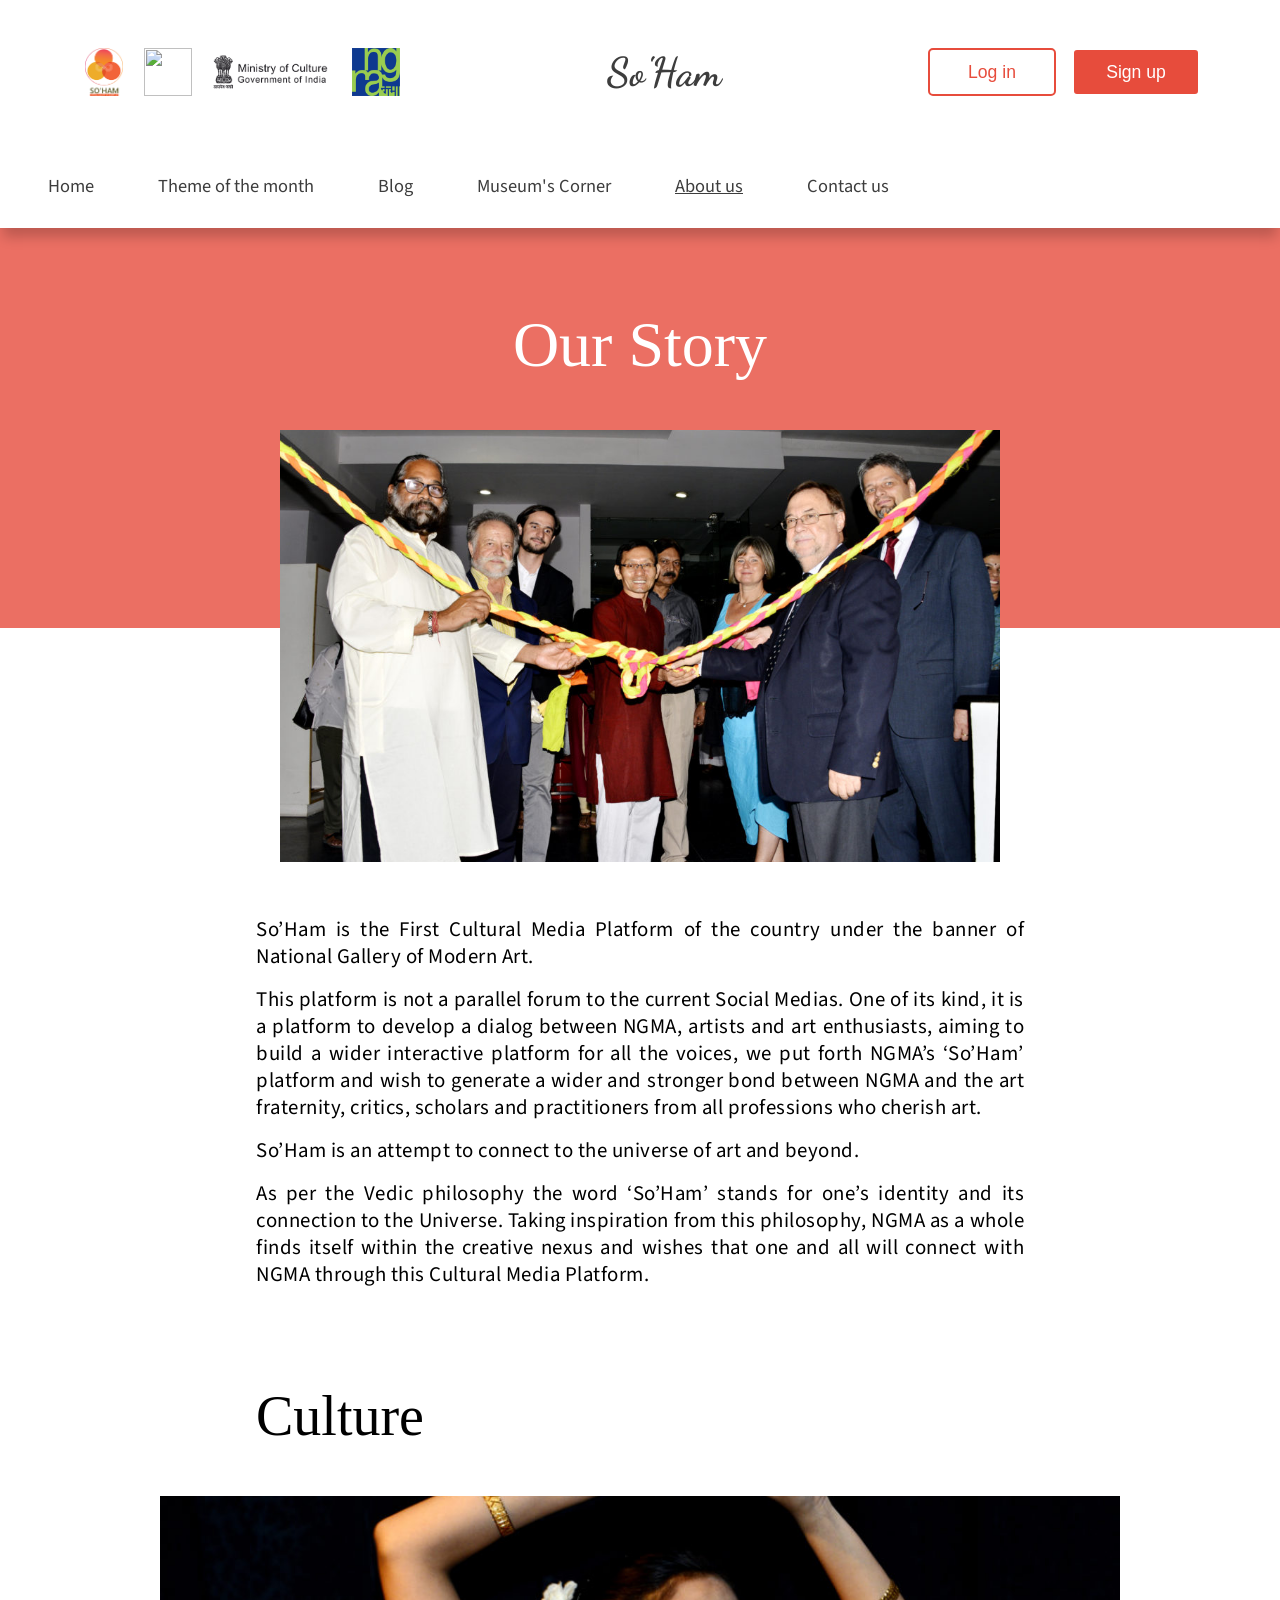
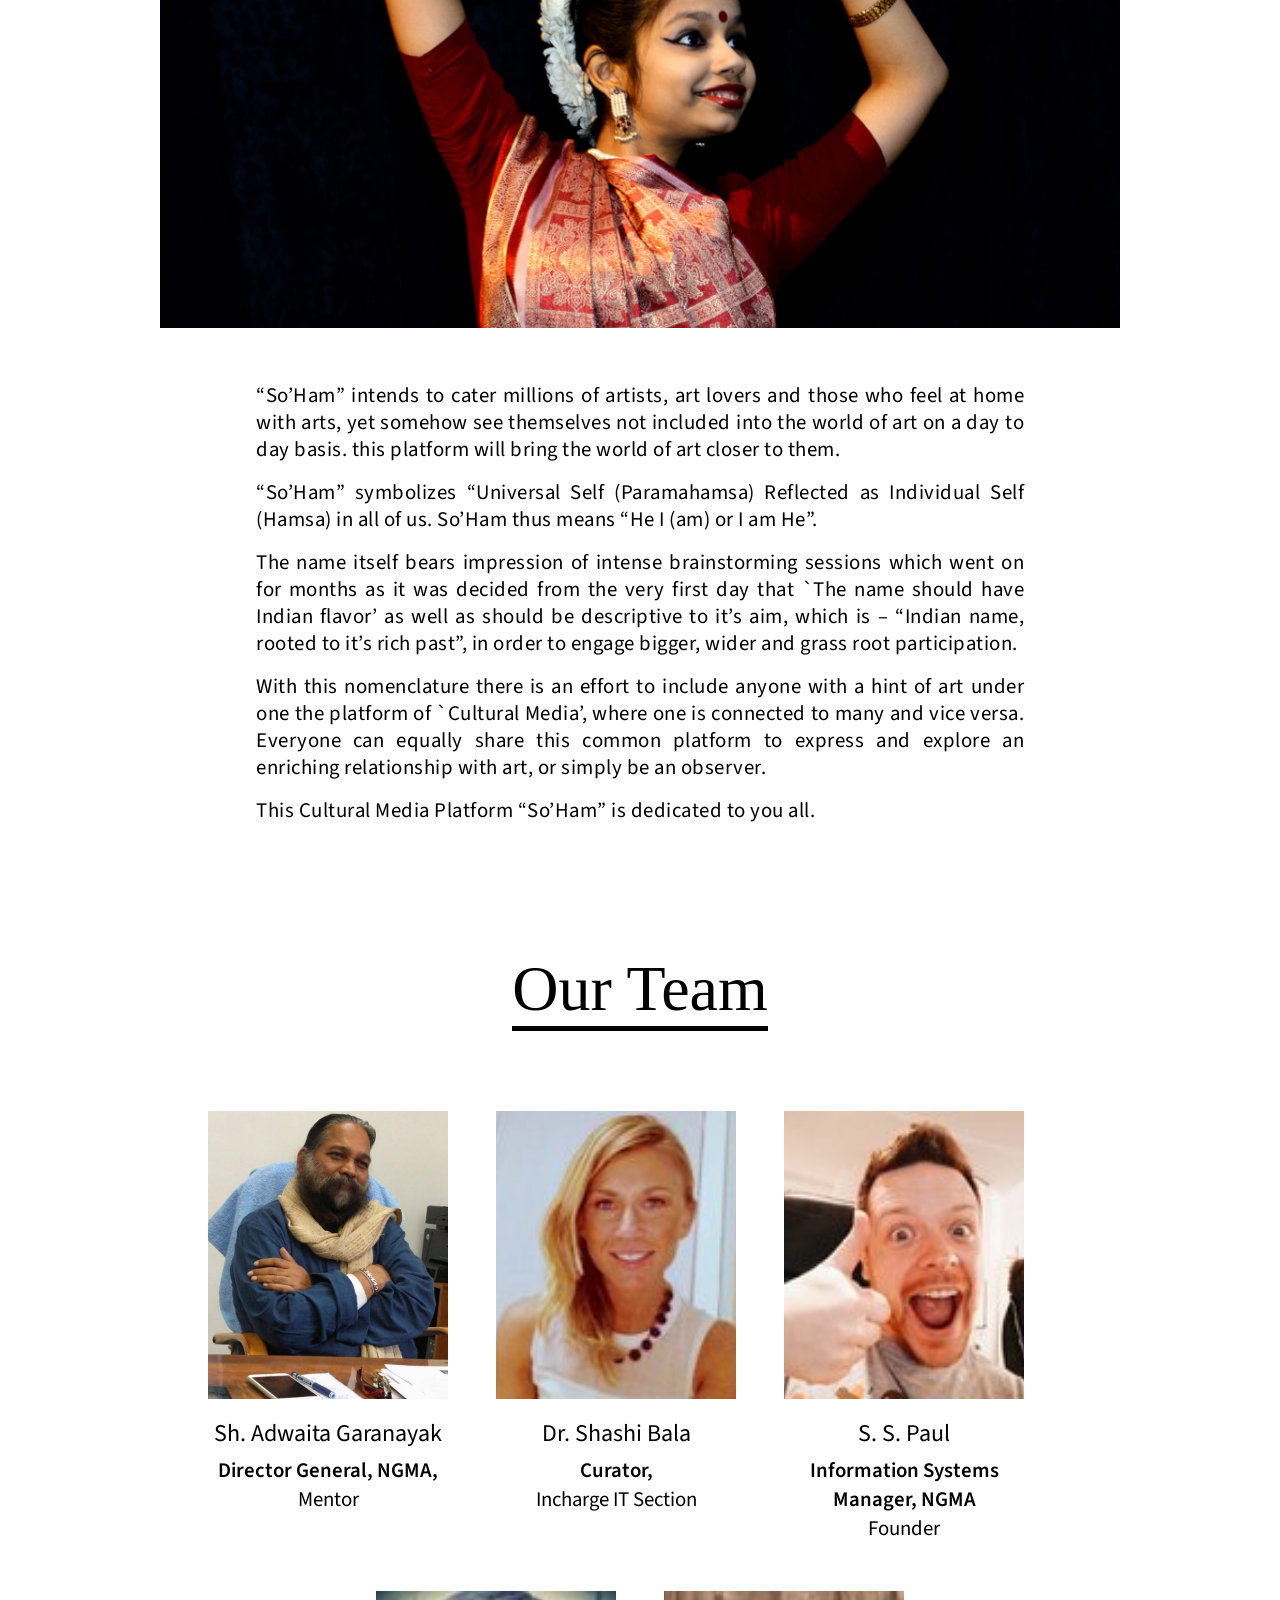
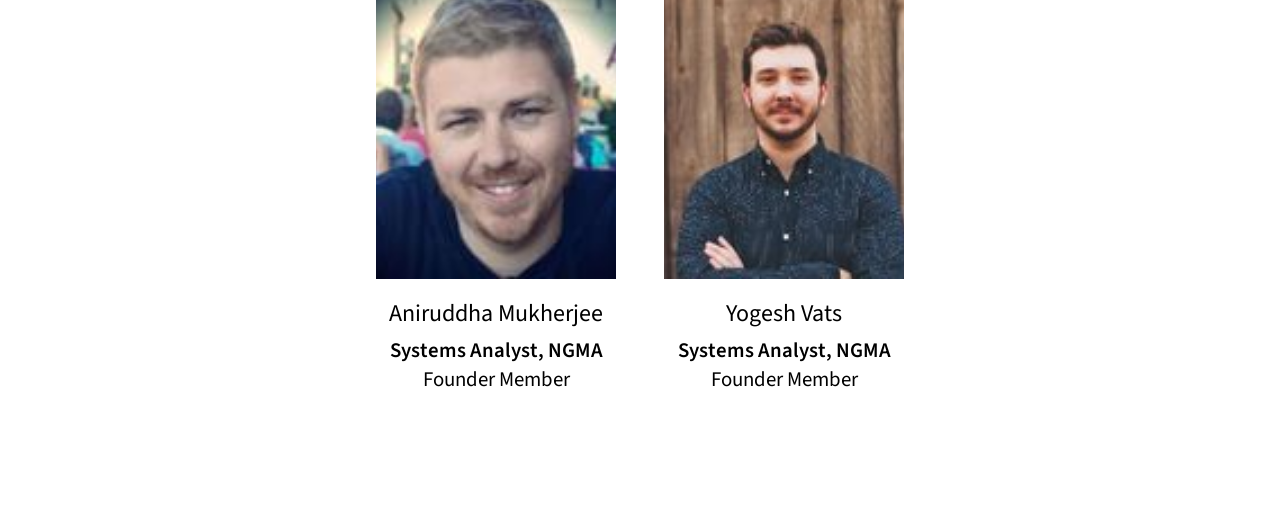
==== Pages/about.html @ 49e67aa1 "All Pages done" ====
<!DOCTYPE html>
<html lang="en">
<head>
    <meta charset="UTF-8">
    <meta http-equiv="X-UA-Compatible" content="IE=edge">
    <meta name="viewport" content="width=device-width, initial-scale=1.0">
    <link rel="shortcut icon" type="image/png" href="images/5-soham.png">
    <!-- Font Family -->
    <link rel="preconnect" href="https://fonts.gstatic.com">
    <link href="https://fonts.googleapis.com/css2?family=Source+Sans+Pro:ital,wght@0,300;0,400;0,600;0,700;1,400&display=swap" rel="stylesheet">
    <link href="https://fonts.googleapis.com/css2?family=Dancing+Script:wght@700&display=swap" rel="stylesheet">
    <!-- Font Awesome Icons -->
    <script src="https://kit.fontawesome.com/0ccd48ad8b.js" crossorigin="anonymous"></script>
    <!-- StyleSheets -->
    <link rel="stylesheet" href="../css/base.css">
    <link rel="stylesheet" href="../css/about.css">

    <title>So-ham</title>
</head>
<body>
    <!-- Header Section -->
    <section class="header">
        <div class="header_div">
            <img class="header_img header_img-1" src="../img/5-soham.png" alt="so-ham logo">
            <img class="header_img header_img-2" src="../img/2-sanskriti.png" alt="">
            <img class="header_img header_img-3" src="../img/MOC Final LOGO (1).png" alt="MOC logo">
            <img class="header_img header_img-4" src="../img/4-NGMA - 1.png" alt="NGMA logo">
        </div>
        <div class="header_div">
            <h1 class="header_heading">So'Ham</h1>
        </div>
        <div class="header_div header_div-btn">
            <button class="header_btn header_btn-login"><a href="#">Log in</a></button>
            <button class="header_btn header_btn-signup"><a href="#">Sign up</a></button>
        </div>
    </section>

    <!-- Navigation Section -->
    <section class="navigation" id="navBar">
        <div class="nav">
            <a class="nav_link" href="./homePage.html">Home</a>
            <i class="fa fa-bars nav_icon" aria-hidden="true"></i>
            <a class="nav_link" href="./theme.html">Theme of the month</a>
            <a class="nav_link" href="./blog.html">Blog</a>
            <a class="nav_link" href="./museumCorner.html">Museum's Corner</a>
            <a class="nav_link nav_active" href="./about.html">About us</a>
            <a class="nav_link" href="./contact.html">Contact us</a>
        </div>
    </section>

    <!-- About Section -->
    <section class="about">
        <div class="about_bg">&nbsp;</div>
        <h1 class="about_heading-primary">Our Story</h1>
        <img class="about_img-1" src="../img/Soham 100 Images/DSC8449-1024x670.jpg" alt="">
        <div class="about_content">
            <p>So’Ham is the First Cultural Media Platform of the country under the banner of National Gallery of Modern Art.</p>
            <p>This platform is not a parallel forum to the current Social Medias. One of its kind, it is a platform to develop a dialog between NGMA, artists and art enthusiasts, aiming to build a wider interactive platform for all the voices, we put forth NGMA’s ‘So’Ham’ platform and wish to generate a wider and stronger bond between NGMA and the art fraternity, critics, scholars and practitioners from all professions who cherish art.</p>
            <p>So’Ham is an attempt to connect to the universe of art and beyond.</p>
            <p>As per the Vedic philosophy the word ‘So’Ham’ stands for one’s identity and its connection to the Universe. Taking inspiration from this philosophy, NGMA as a whole finds itself within the creative nexus and wishes that one and all will connect with NGMA through this Cultural Media Platform.</p>
        </div>
        <h1 class="about_heading-secondary">Culture</h1>
        <img class="about_img-2" src="../img/Soham 100 Images/DSC8316-1024x647.jpg" alt="">
        <div class="about_content">
            <p>“So’Ham” intends to cater millions of artists, art lovers and those who feel at home with arts, yet somehow see themselves not included into the world of art on a day to day basis. this platform will bring the world of art closer to them.</p>
            <p>“So’Ham” symbolizes “Universal Self (Paramahamsa) Reflected as Individual Self (Hamsa) in all of us. So’Ham thus means “He I (am) or I am He”.</p>
            <p>The name itself  bears impression of intense brainstorming sessions which went on for months as it was decided from the very first day that `The name should have Indian flavor’ as well as should be descriptive to it’s aim, which is – “Indian name, rooted to it’s rich past”, in order to engage bigger, wider and grass root participation.</p>
            <p>With this nomenclature there is an effort to include anyone with a hint of art under one the platform of `Cultural Media’, where one is connected to many and vice versa. Everyone can equally share this common platform to express and explore an enriching relationship with art, or simply be an observer.</p>
            <p>This Cultural Media Platform “So’Ham” is dedicated to you all.</p>
        </div>
        <h1 class="about_heading-primary">Our Team</h1>
        <div class="about_team">
            <figure class="about_member">
                <img src="../img/dg_1.jpg" alt="">
                <span>Sh. Adwaita Garanayak</span>
                <small>Director General, NGMA,</small>
                <p>Mentor</p>
            </figure>
            <figure class="about_member">
                <img src="../img/user-2.jpg" alt="">
                <span>Dr. Shashi Bala</span>
                <small>Curator,</small>
                <p> Incharge IT Section</p>
            </figure>
            <figure class="about_member">
                <img src="../img/user-1.jpg" alt="">
                <span>S. S. Paul</span>
                <small>Information Systems Manager, NGMA</small>
                <p> Founder</p>
            </figure>
            <figure class="about_member">
                <img src="../img/user-3.jpg" alt="">
                <span>Aniruddha Mukherjee</span>
                <small>Systems Analyst, NGMA</small>
                <p>Founder Member</p>
            </figure>
            <figure class="about_member">
                <img src="../img/user-4.jpg" alt="">
                <span>Yogesh Vats</span>
                <small>Systems Analyst, NGMA</small>
                <p>Founder Member</p>
            </figure>
        </div>
    </section>
    <script>
        var height = document.getElementById("navBar").offsetTop;
        window.onscroll = function(){
        if (window.pageYOffset > height) {
            document.getElementById('navBar').classList.add('fixed');
            [...document.querySelectorAll('.nav_link')].map(function(el){
                el.style.color = "white";
            })
        }
        else {
            document.getElementById('navBar').classList.remove('fixed');
            [...document.querySelectorAll('.nav_link')].map(function(el){
                el.style.color = "#3d3d3d";
            })
        }
        };
    </script>
</body>
</html>
---- css/base.css ----
/* 
font-family: 'Source Sans Pro', sans-serif;
font-family: 'Dancing Script', cursive;
*/

*,*::before,*::after{
    padding: 0%;
    margin: 0%;
    box-sizing: border-box;
}
body{
    font-family: 'Source Sans Pro', sans-serif;
}


/* Header Section */
.header{
    width: 100%;
    display: flex;
    justify-content: space-between;
    padding: 2rem 5rem;
}
.header_div{
    display: flex;
    align-items: center;
}
.header_img:not(:last-child){
    margin-right: 1rem;
}
.header_img-1,.header_img-2,.header_img-4{
    width: 3rem;
    height: 3rem;
    object-fit: contain;
}
.header_img-3{
    width: 8rem;
    height: 5rem;
    object-fit: contain;
}
.header_div > h1{
    font-family: 'Dancing Script', cursive;
    font-size: 2.5rem;
    color: #3d3d3d;
}
.header_btn{
    width: 8rem;
    height: 3rem;
    border-radius: 5px;
    cursor: pointer;
    transition: all 0.2s;
    outline: none;
}
.header_btn > a{
    text-decoration: none;
    font-size: 1.1rem;
}
.header_btn-login{ 
    background-color: white;
    border: 2px solid #e74c3c;
}
.header_btn-login > a{
    color: #e74c3c;
}
.header_btn-signup{
    background-color: #e74c3c;
    border: none;
    margin-left: 1rem;
    border: 2px solid white;
}
.header_btn-signup > a{
    color: white;
}
.header_btn-login:hover{
    background-color: rgb(245, 244, 244);
    transform: translateY(-0.2rem);
}
.header_btn-login:hover a{
    color: #e74c3c;
}
.header_btn-signup:hover{
    opacity: 0.7;
    border: 2px solid #e74c3c;
    transform: translateY(-0.2rem);
}
.header_btn-signup:hover a{
    color: #fff;
}

/*Header Media queries */
@media(max-width: 1024px){
    .header{
        padding: 2rem;
    }
}
@media(max-width: 900px){
    .header{
        padding: 1rem;
    }
    .header_btn{
        width: 6rem;
    }
}
@media(max-width: 700px){
    .header_div-btn{
        display: none;
    }
}
@media(max-width: 500px){
    .header_img-1,.header_img-3{width: 2rem;height: 2rem;}
    .header_img-2{width: 5rem;}
    .header_img:not(:last-child){
        margin-right: 0.2rem;
    }
}


/* Navigation Section */
.navigation{
    width: 100%;
}
.nav{
    position: relative;
    z-index: 10;
    display: flex;
    justify-content: flex-start;
    align-items: center;
    padding: 1rem;
    box-shadow: 0 12px 12px -3px  rgba(0,0,0,0.2);
    padding: 1rem 3rem 1rem 3rem;
}
.nav_icon{
    display: none;
    font-size: 1.5rem;
}
.nav_link{
    text-decoration: none;
    font-size: 1.15rem;
    color: #3d3d3d;
    transition: all 0.2s;
    padding: 0.8rem 0;
}
.nav_link:hover{
    background-color: #E8E8E8;
    border-radius: 5px;
    padding: 0.8rem;
}
.nav_link:not(:last-child){
    margin-right: 4rem;
}
.nav_active{
    text-decoration: revert;
    color: black;
}
.fixed{
    position: fixed;
    left: 0%;
    top: 0%;
    width: 100%;
    background-color: #e74c3c;
    color: #fff;
    z-index: 1000;
}


/*Navigation Media queries */
@media(max-width: 1156px){.navigation{padding: 0  2rem 2rem;}}
@media(max-width: 1015px){.active{padding: 1rem;}}
@media(max-width: 970px){.nav_input{width: 50%;}}
@media(max-width: 800px){.nav_link{font-size: 1rem;}}
@media(max-width: 700px){
    .nav_link{display: none;}
    .nav_icon{display: inline-block;}
    .nav_input > input{width: 60%;}
    .nav_input{width: 65%;}
}
---- css/about.css ----
.about{
    position: relative;
    text-align: center;
}
.about_bg{
    position: absolute;
    top: 0%;
    left: 0%;
    width: 100%;
    height: 25rem;
    background-color: rgba(231, 76, 60,0.8);
    z-index: -10;
}
.about_heading-primary{
    width: 60%;
    margin: auto;
    font-family: 'Means Web,Georgia,Times,Times New Roman,serif';
    padding-top: 5rem;
    font-size: 4rem;
    font-weight: 400;
    color: white;
}
.about_heading-primary:last-of-type{
    color: #000;
    border-bottom: 5px solid #000;
    width: max-content;
}
.about_heading-secondary{
    width: 60%;
    margin: auto;
    font-family: 'Means Web,Georgia,Times,Times New Roman,serif';
    padding-top: 3rem;
    font-size: 3.5rem;
    font-weight: 400;
    color: #000;
    text-align: left;
}
.about_img-1{
    padding-top: 3rem;
    width: 45rem;
    height: 30rem;
    object-fit: cover;
}
.about_img-2{
    padding-top: 3rem;
    width: 60rem;
    height: 30rem;
    object-fit: cover;
}
.about_content{
    width: 60%;
    text-align: justify;
    margin: 3rem auto;
}
.about_content > p{
    font-size: 1.3rem;
    margin-bottom: 1rem;
    letter-spacing: 0.5px;
    line-height: 27px;
}

.about_team{
    margin: 5rem auto;
    width: 75%;
    display: flex;
    justify-content: center;
    align-items: flex-start;
    flex-wrap: wrap;
}
.about_member{
    width: 25%;
    margin-bottom: 3rem;
}
.about_member:not(:last-child){margin-right: 3rem;}
.about_member > img{
    width: 100%;
    height: 18rem;
    object-fit: cover;
}
.about_member > span{
    display: block;
    font-size: 1.5rem;
    margin-top: 0.7rem;
    margin-bottom: 0.3rem;
}
.about_member > small{
    font-size: 1.3rem;
    font-weight: 600;
    margin-bottom: 0.3rem;
}
.about_member > p{
    font-size: 1.3rem;
}
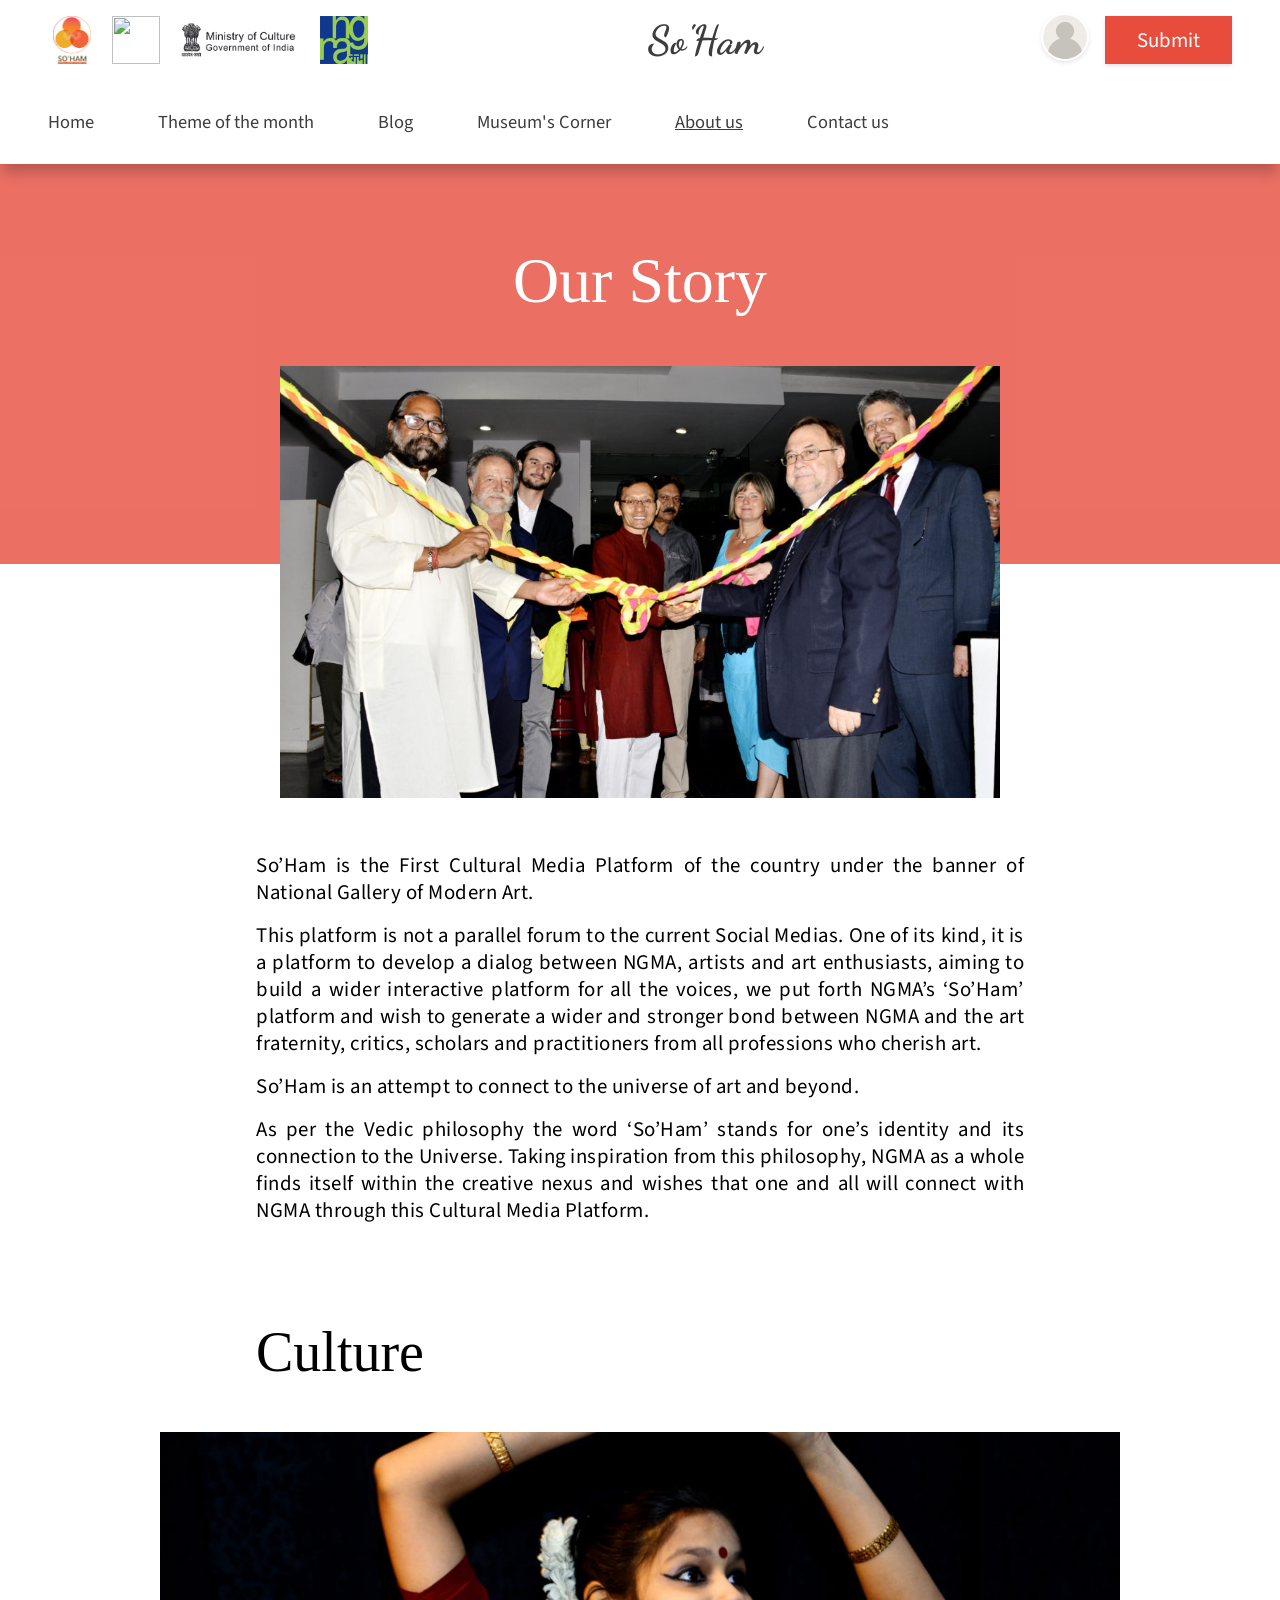
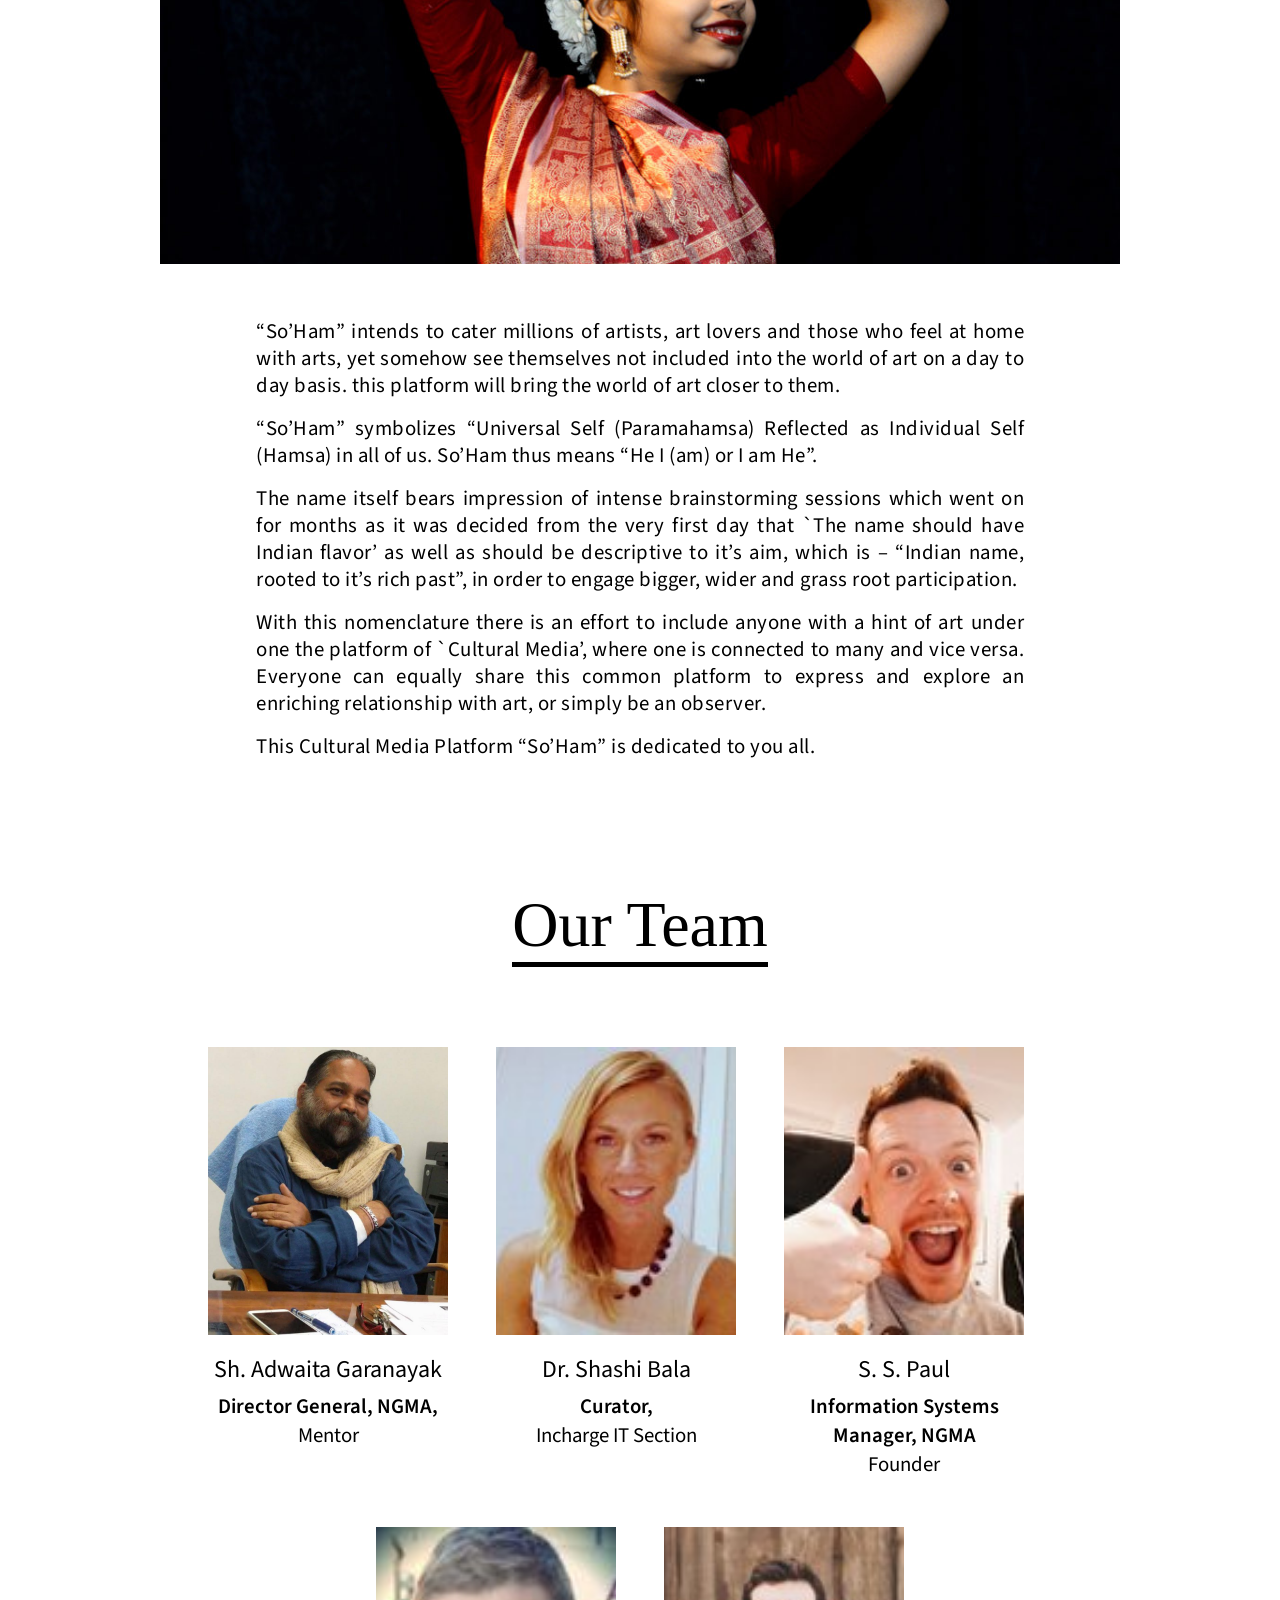
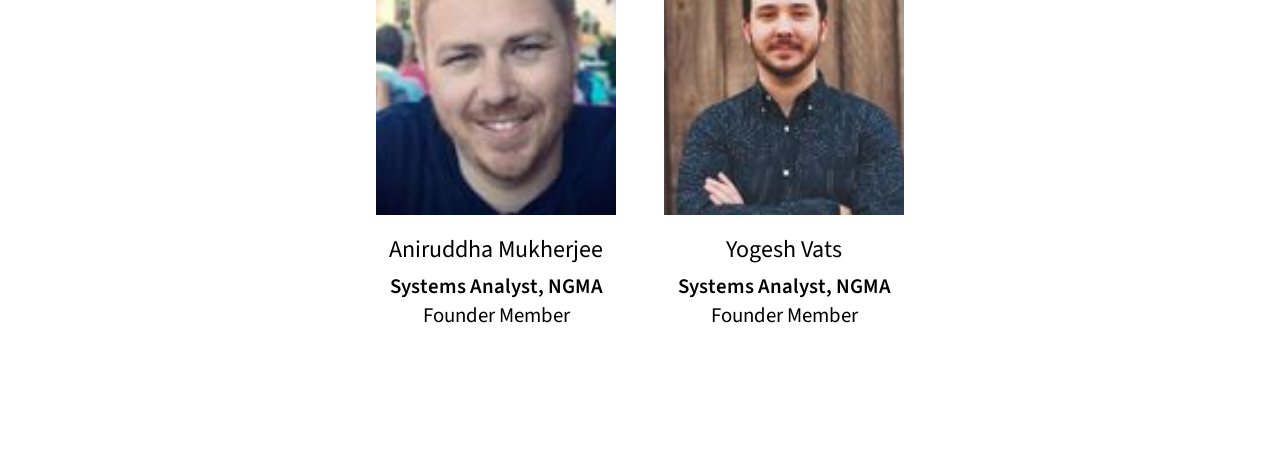
==== commit d45240eb: "Buld: Edit Profile, Submit art." ====
--- a/Pages/about.html
+++ b/Pages/about.html
@@ -30,8 +30,8 @@
             <h1 class="header_heading">So'Ham</h1>
         </div>
         <div class="header_div header_div-btn">
-            <button class="header_btn header_btn-login"><a href="#">Log in</a></button>
-            <button class="header_btn header_btn-signup"><a href="#">Sign up</a></button>
+            <div class="header_div-userImg"><img src="../img/user.png" alt=""></div>
+            <a href="./submitForm.html" class="header_div-submit">Submit</a>
         </div>
     </section>
 
--- a/css/base.css
+++ b/css/base.css
@@ -18,7 +18,7 @@
     width: 100%;
     display: flex;
     justify-content: space-between;
-    padding: 2rem 5rem;
+    padding: 0rem 3rem;
 }
 .header_div{
     display: flex;
@@ -50,41 +50,25 @@
     transition: all 0.2s;
     outline: none;
 }
-.header_btn > a{
+.header_div-userImg > img{
+    padding: 0.1rem;
+    box-shadow: 0 2px 4px rgba(0,0,0,0.1);
+    width: 3rem;
+    height: 3rem;
+    object-fit: cover;
+    border-radius: 50%;
+}
+.header_div-submit{
+    font-size: 1.3rem;
     text-decoration: none;
-    font-size: 1.1rem;
-}
-.header_btn-login{ 
-    background-color: white;
-    border: 2px solid #e74c3c;
-}
-.header_btn-login > a{
-    color: #e74c3c;
-}
-.header_btn-signup{
     background-color: #e74c3c;
+    color: white;
     border: none;
     margin-left: 1rem;
-    border: 2px solid white;
+    padding: 0.6rem 2rem;
+    box-shadow: 0 2px 4px rgba(0,0,0,0.1);
 }
-.header_btn-signup > a{
-    color: white;
-}
-.header_btn-login:hover{
-    background-color: rgb(245, 244, 244);
-    transform: translateY(-0.2rem);
-}
-.header_btn-login:hover a{
-    color: #e74c3c;
-}
-.header_btn-signup:hover{
-    opacity: 0.7;
-    border: 2px solid #e74c3c;
-    transform: translateY(-0.2rem);
-}
-.header_btn-signup:hover a{
-    color: #fff;
-}
+
 
 /*Header Media queries */
 @media(max-width: 1024px){
@@ -136,13 +120,11 @@
     text-decoration: none;
     font-size: 1.15rem;
     color: #3d3d3d;
-    transition: all 0.2s;
     padding: 0.8rem 0;
+    transition: all 0.3s;
 }
 .nav_link:hover{
-    background-color: #E8E8E8;
-    border-radius: 5px;
-    padding: 0.8rem;
+    text-decoration: revert;
 }
 .nav_link:not(:last-child){
     margin-right: 4rem;
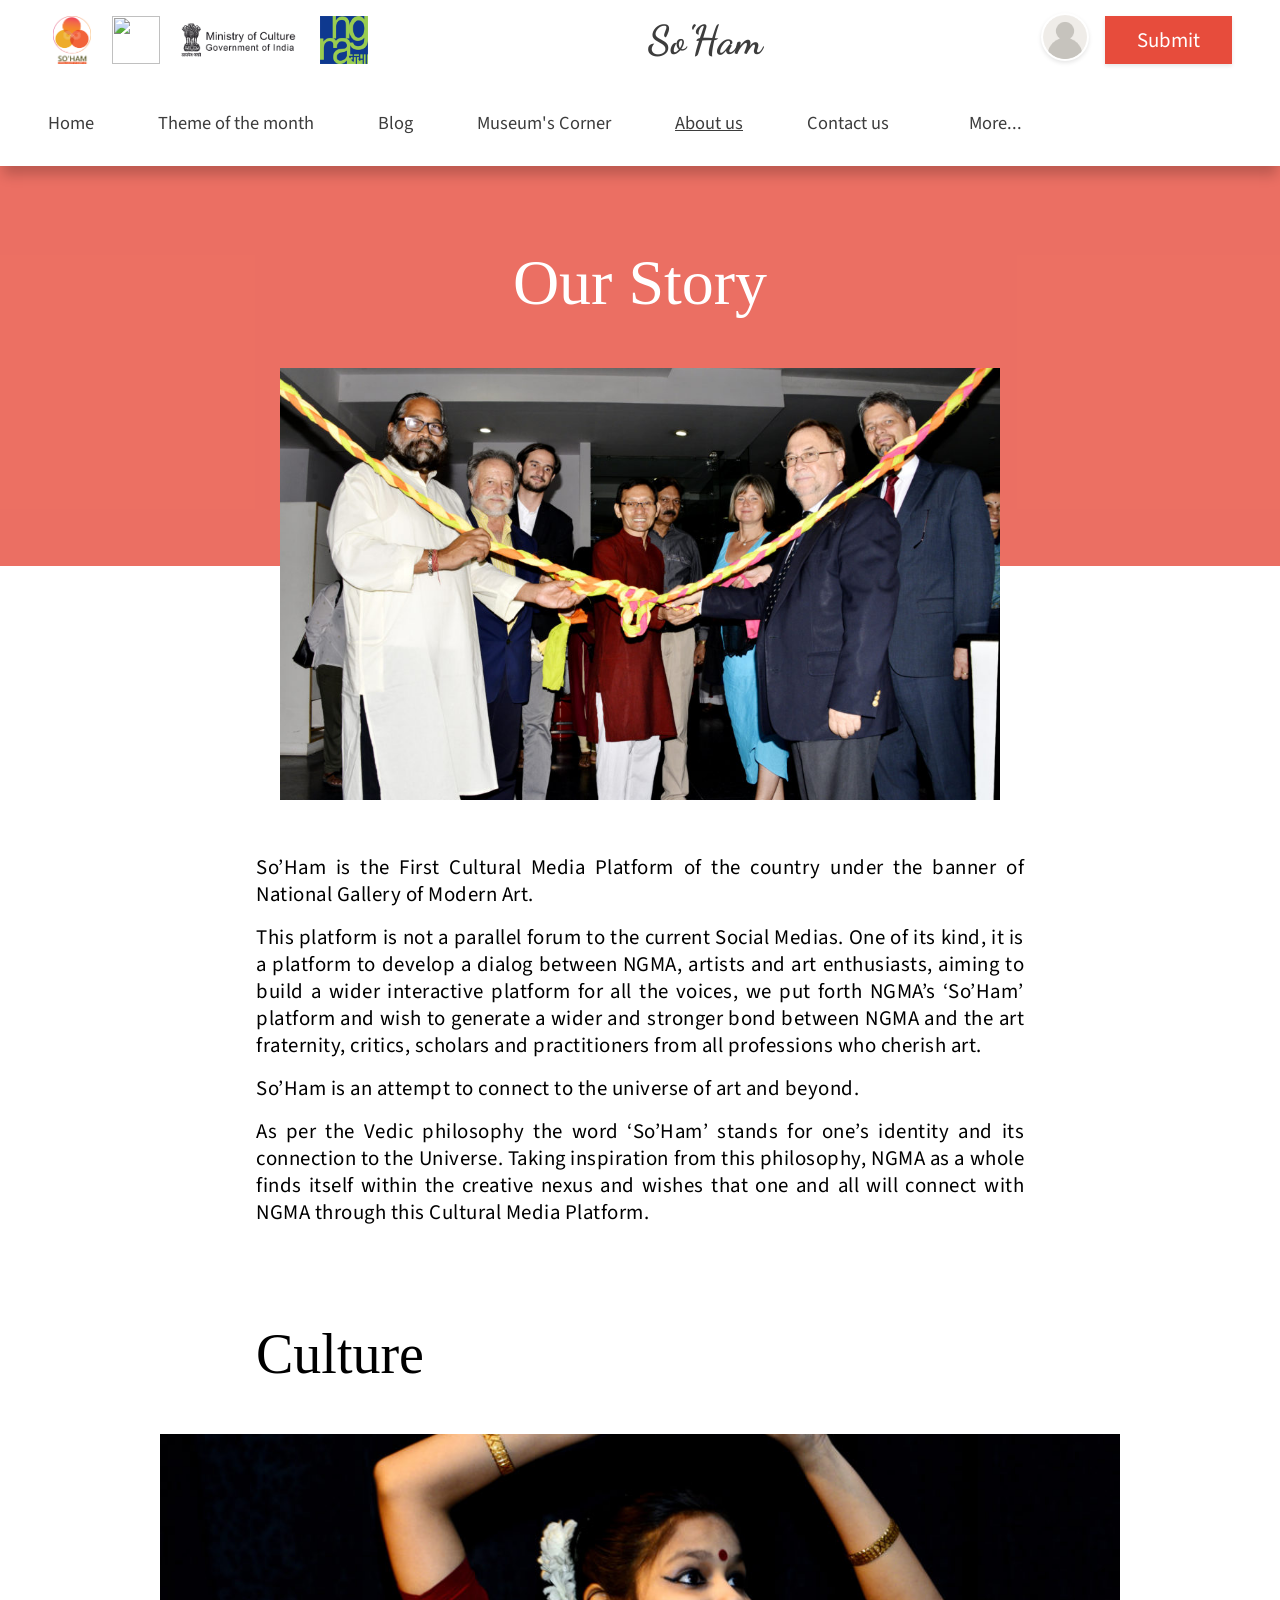
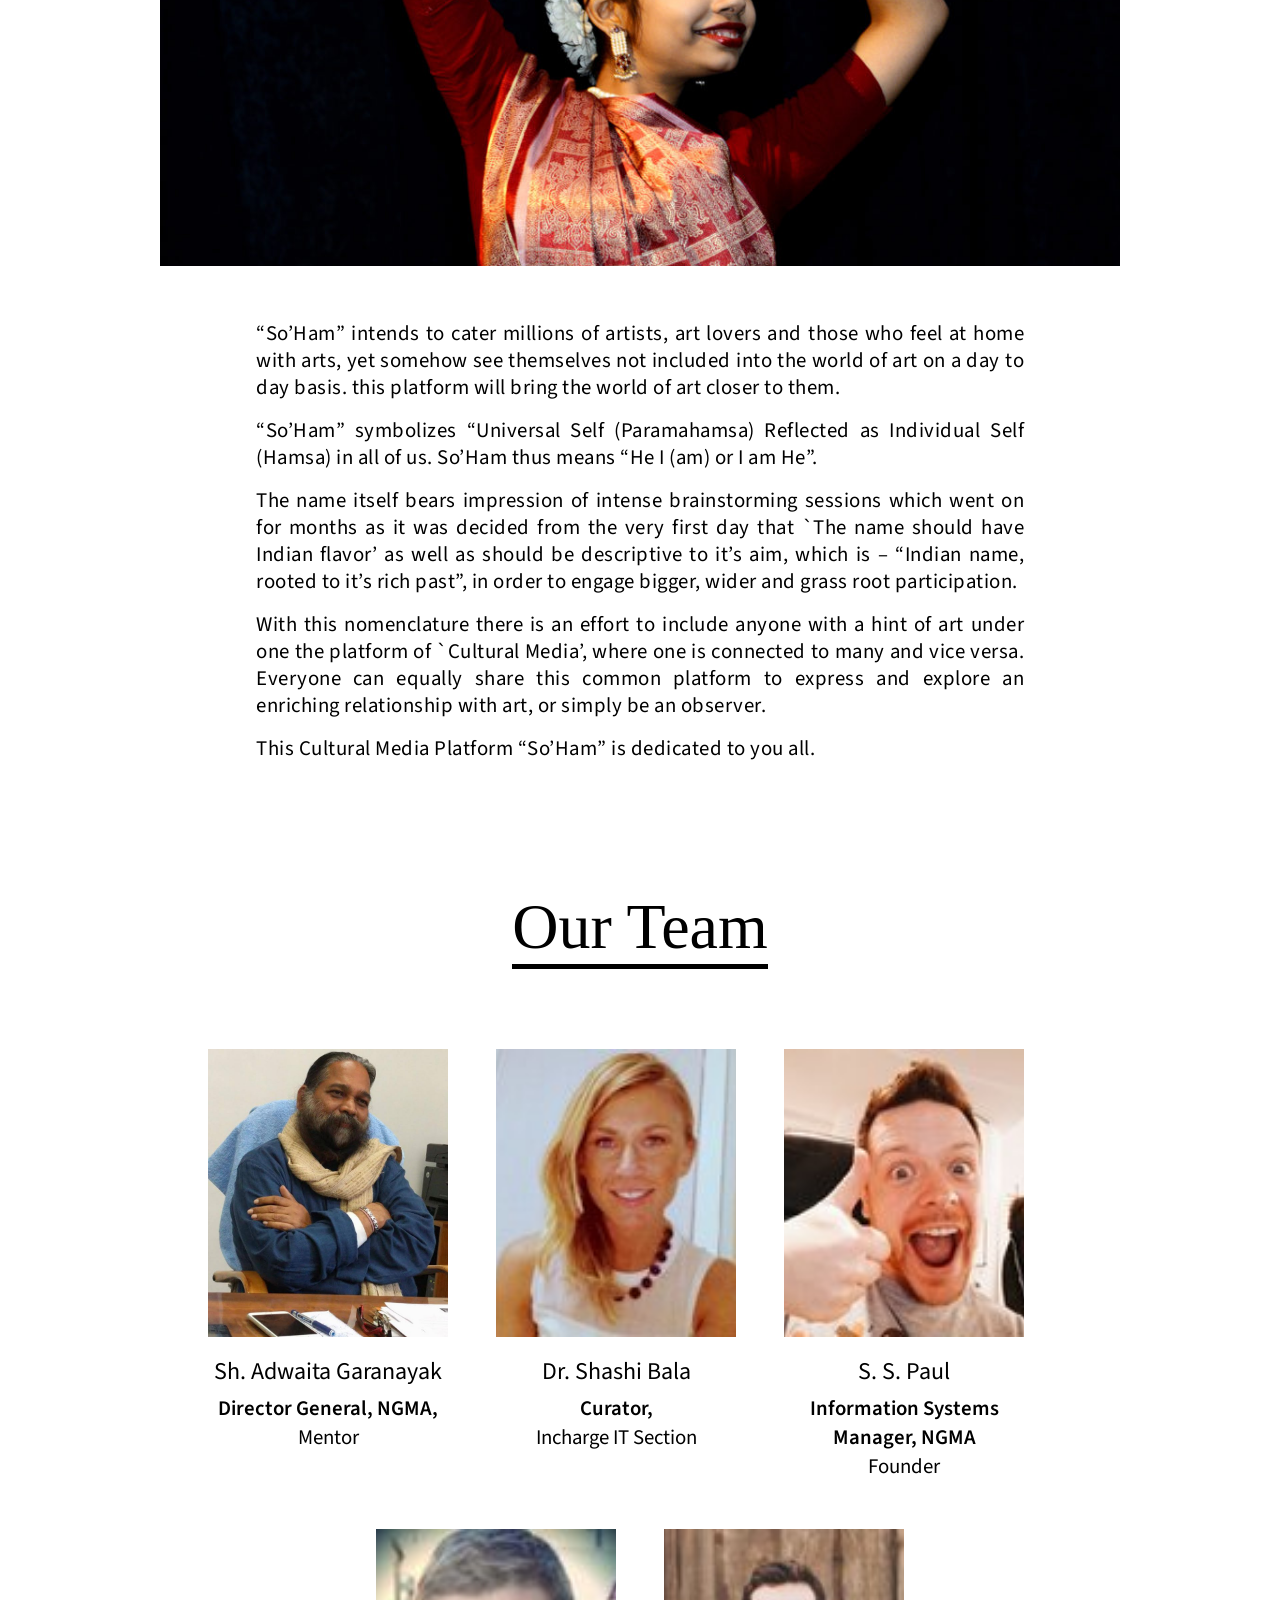
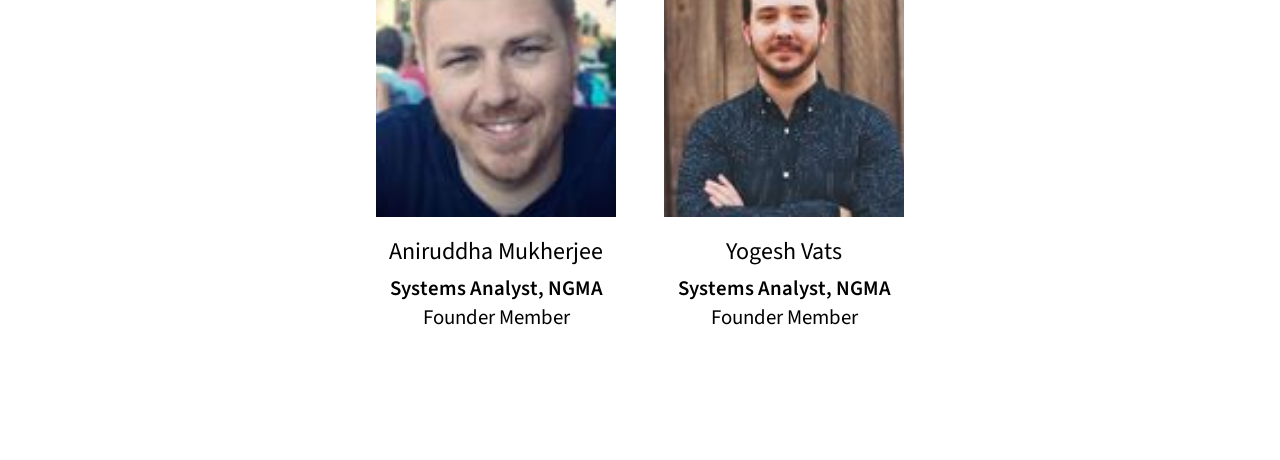
==== commit d7498288: "Adding nav dropdown in all the pages." ====
--- a/Pages/about.html
+++ b/Pages/about.html
@@ -45,6 +45,16 @@
             <a class="nav_link" href="./museumCorner.html">Museum's Corner</a>
             <a class="nav_link nav_active" href="./about.html">About us</a>
             <a class="nav_link" href="./contact.html">Contact us</a>
+            <div class="nav_dropdown">
+                <button class="nav_dropbtn nav_link">More...
+                    <i class="fa fa-caret-down"></i>
+                </button>
+                <div class="nav_dropdown-content">
+                    <a href="./events.html">Events</a>
+                    <a href="#">Exhibitions</a>
+                    <a href="#">Live Streams</a>
+                </div>
+            </div>
         </div>
     </section>
 
--- a/css/base.css
+++ b/css/base.css
@@ -122,6 +122,61 @@
     color: #3d3d3d;
     padding: 0.8rem 0;
     transition: all 0.3s;
+}
+/* The dropdown container */
+.nav_dropdown {
+  float: left;
+  overflow: hidden;
+}
+
+/* Dropdown button */
+.nav_dropdown .nav_dropbtn {
+    font-size: 1.15rem;
+    color: #3d3d3d;
+    padding: 0.8rem 0;
+    transition: all 0.3s;
+  border: none;
+  outline: none;
+  color: #3d3d3d;
+  padding: 14px 16px;
+  background-color: inherit;
+  font-family: inherit; /* Important for vertical align on mobile phones */
+  margin: 0; /* Important for vertical align on mobile phones */
+}
+.nav_dropdown .nav_dropbtn > i{
+    margin-left: 1rem;
+}
+/* Dropdown content (hidden by default) */
+.nav_dropdown-content {
+  display: none;
+  position: absolute;
+  background-color: #f9f9f9;
+  min-width: 160px;
+  box-shadow: 0px 8px 16px 0px rgba(0,0,0,0.2);
+  z-index: 1;
+}
+
+/* Links inside the dropdown */
+.nav_dropdown-content a {
+  float: none;
+  font-size: 1.15rem;
+  color: #3d3d3d;
+  padding: 0.8rem 0;
+  transition: all 0.3s;
+  padding: 12px 16px;
+  text-decoration: none;
+  display: block;
+  text-align: left;
+}
+
+/* Add a grey background color to dropdown links on hover */
+.nav_dropdown-content a:hover {
+  background-color: #ddd;
+}
+
+/* Show the dropdown menu on hover */
+.nav_dropdown:hover .nav_dropdown-content {
+  display: block;
 }
 .nav_link:hover{
     text-decoration: revert;
